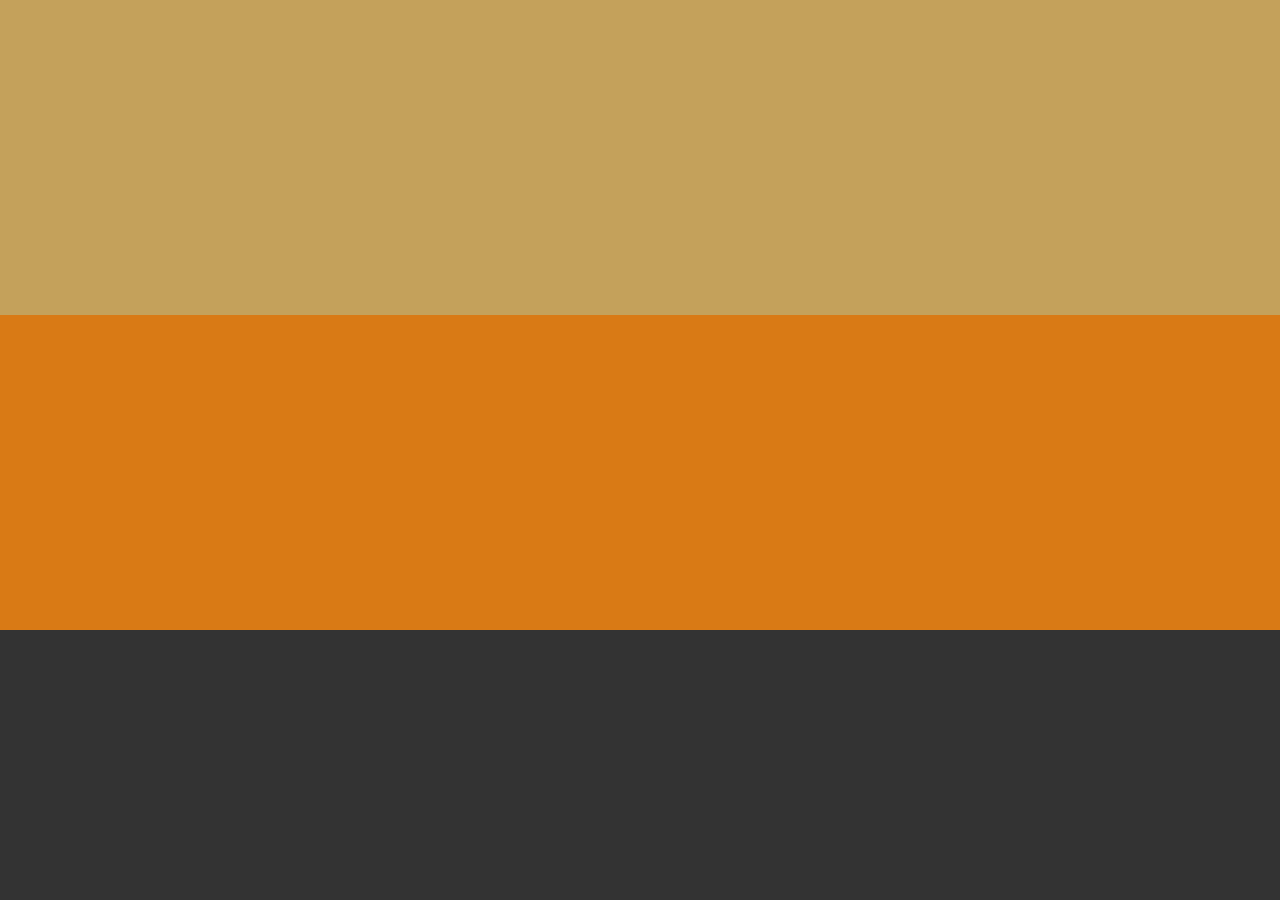
==== home.html @ 91d64789 "Add files via upload" ====
<!doctype html>
<html lang="pt-br">
  <head>
    <meta charset="UTF-8" />
    <meta name="viewport" content="width=device-width, initial-scale=1.0" />
    <title>Skins</title>
    <link rel="stylesheet" href="./assets/css/home.css" />
    <script src="./assets/js/index.js" defer></script>
  </head>
  <body>
    <main>
      <header></header>
      <section class="game" id="lol">
      </section>

      <section class="game" id="cs2">
      </section>

      <footer></footer>

    </main>
  </body>
</html>
---- assets/css/home.css ----
*{
    margin: 0;
    padding: 0;
    box-sizing: border-box;
}
main{
    width: 100%;
    height: 100vh;
    background: #333;
}
section{
    width: 100%;
    height: 35vh;
    float: left; /* descolar do main */
    padding: 1%;
}
#lol{
    background: #c4a15b;
}
#cs2{
    background: #d97A15;
}
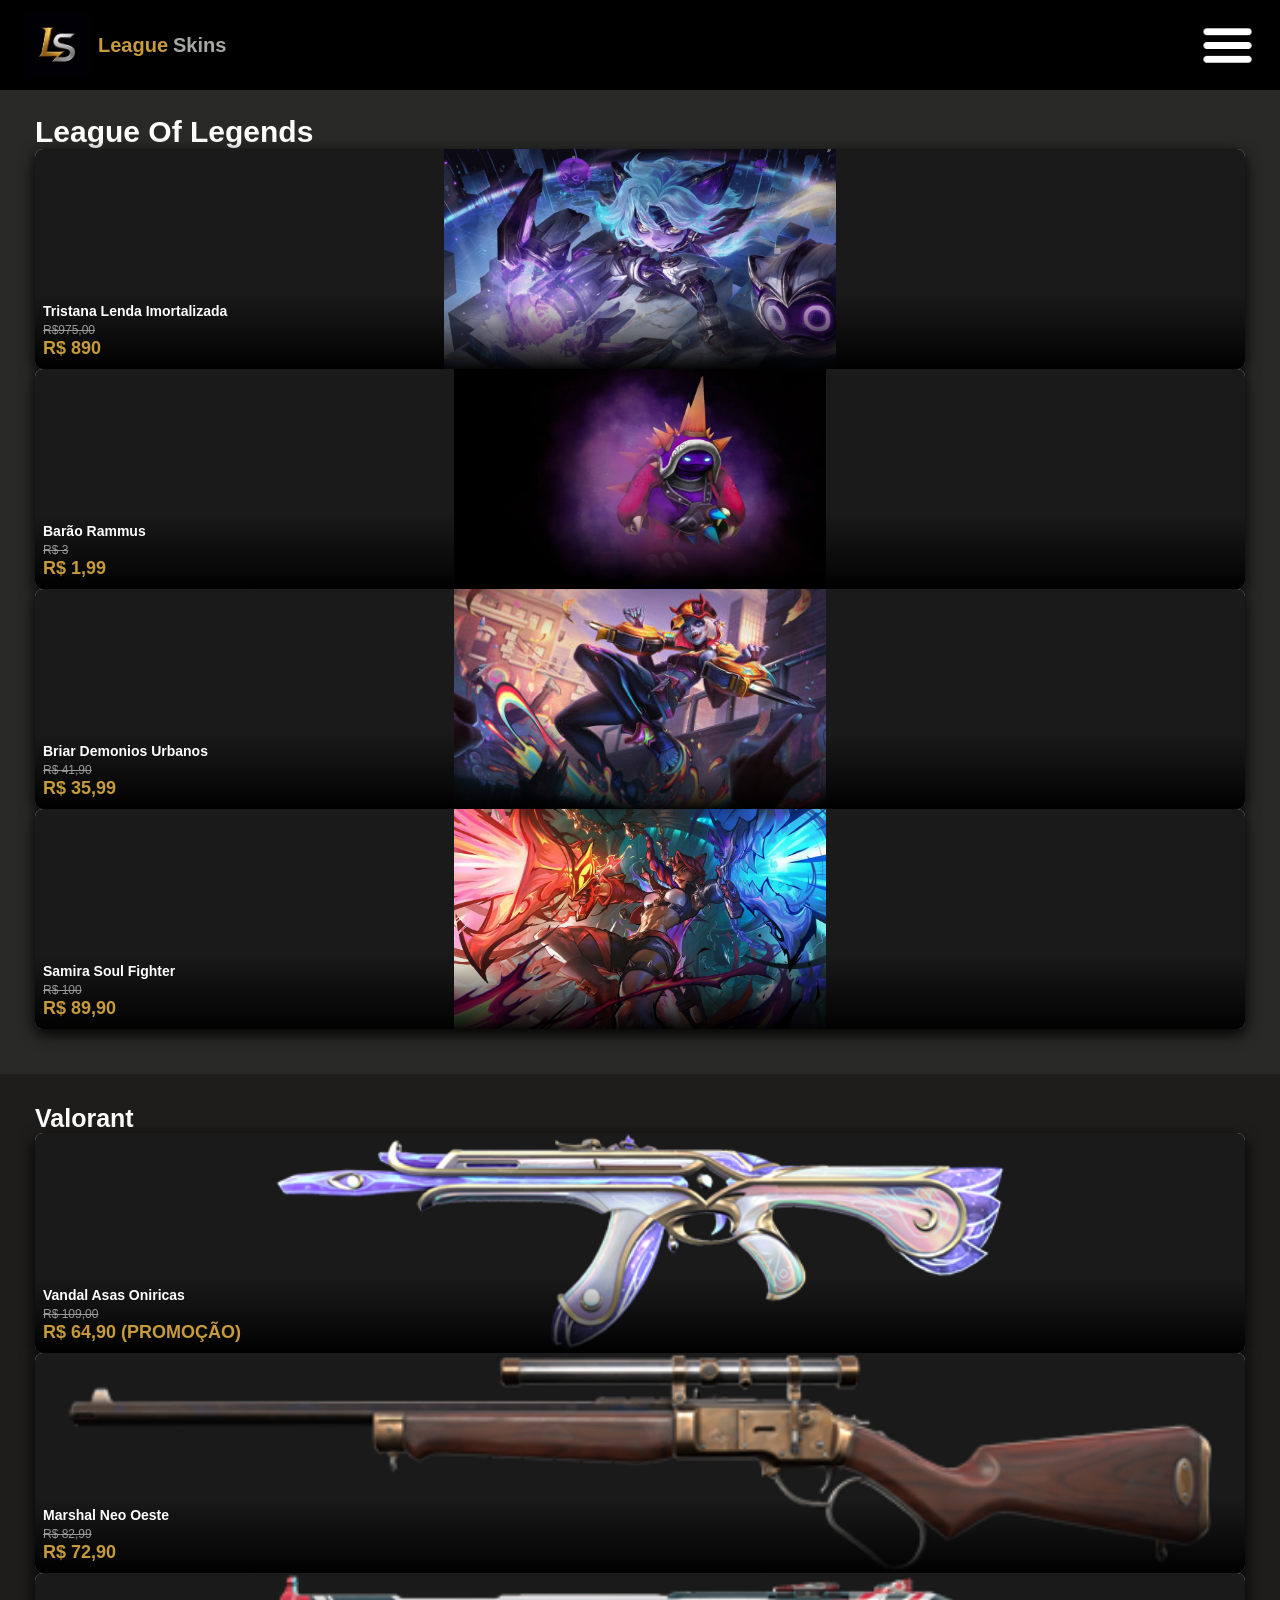
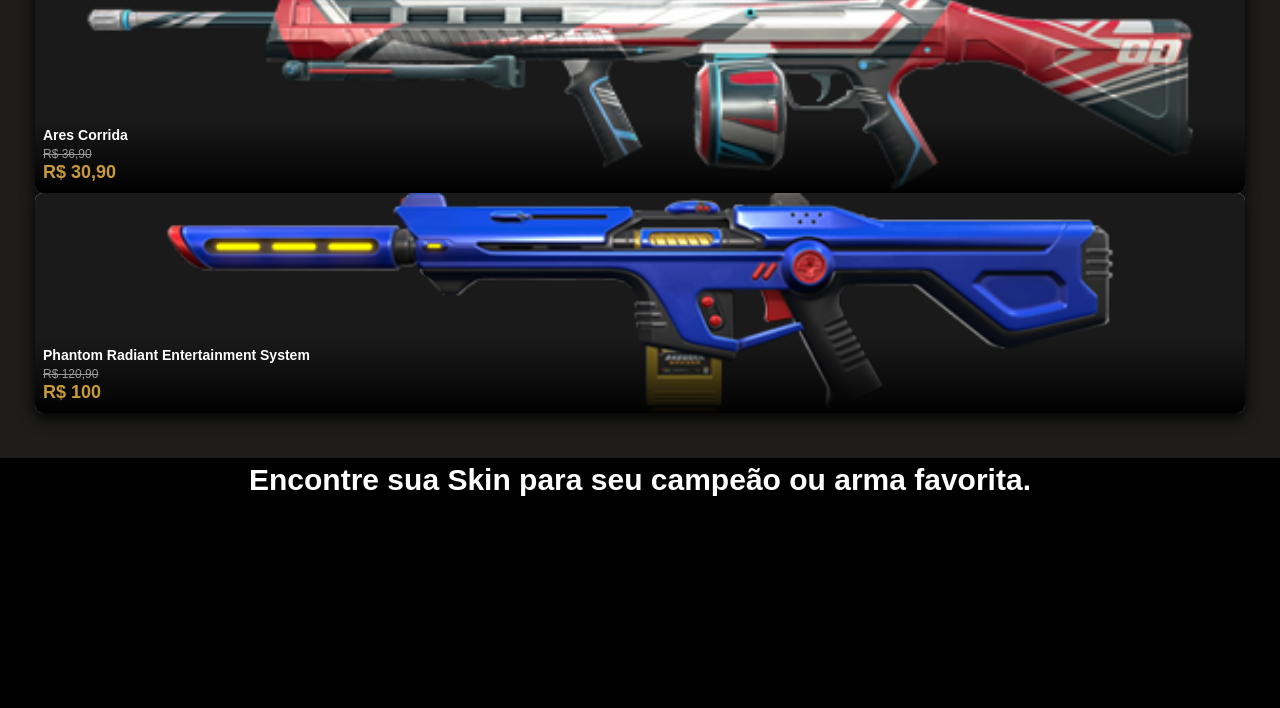
==== commit 64aff838: "Add files via upload" ====
--- a/home.html
+++ b/home.html
@@ -1,23 +1,113 @@
-<!doctype html>
+<!doctype html> 
 <html lang="pt-br">
-  <head>
+<head>
     <meta charset="UTF-8" />
     <meta name="viewport" content="width=device-width, initial-scale=1.0" />
-    <title>Skins</title>
+    <title>League Skins</title>
     <link rel="stylesheet" href="./assets/css/home.css" />
+    <link rel="shortcut icon" href="./img/league-skins.png" type="image">
     <script src="./assets/js/index.js" defer></script>
-  </head>
-  <body>
+</head>
+
+<body>
+
+    <header>
+        <img src="./img/league-skins.png" alt="league-skins">
+        <h3>League</h3>
+        <h4>Skins</h4>
+        <img id="options" src="./img/options.png" alt="Opções">
+    </header>
+
     <main>
-      <header></header>
-      <section class="game" id="lol">
-      </section>
 
-      <section class="game" id="cs2">
-      </section>
+        <section id="LOL">
 
-      <footer></footer>
 
+            <h1>League Of Legends</h1>
+
+            
+<div class="quadrado">
+    <img src="./img/tristana-lenda.png" alt="Tristana Lenda Imortalizada">
+    <div class="info">
+        <p>Tristana Lenda Imortalizada</p>
+        <span class="preco-antigo">R$975,00</span>
+        <span class="preco">R$ 890</span>
+    </div>
+</div>
+
+<div class="quadrado">
+    <img src="./img/barão-rammus.webp" alt="a-skin-mais-linda">
+    <div class="info">
+        <p>Barão Rammus</p>
+        <span class="preco-antigo">R$ 3</span>
+        <span class="preco">R$ 1,99 </span>
+    </div>
+</div>
+
+<div class="quadrado">
+    <img src="./img/Briar_1.jpg" alt="Briar">
+    <div class="info">
+        <p>Briar Demonios Urbanos</p>
+        <span class="preco-antigo">R$ 41,90</span>
+        <span class="preco">R$ 35,99 </span>
+    </div>
+</div>
+
+<div class="quadrado">
+    <img src="./img/samira-soul.webp" alt="Skin-feia">
+    <div class="info">
+        <p>Samira Soul Fighter</p>
+        <span class="preco-antigo">R$ 100</span>
+        <span class="preco">R$ 89,90</span>
+    </div>
+</div>
+        </section>
+        <section id="valorant">
+            <h2>Valorant</h2>
+
+            
+<div class="quadrado">
+    <img src="./img/vandal-fadinha.png">
+    <div class="info">
+        <p>Vandal Asas Oniricas</p>
+        <span class="preco-antigo">R$ 109,00</span>
+        <span class="preco">R$ 64,90 (PROMOÇÃO)</span>
+    </div>
+</div>
+
+<div class="quadrado">
+    <img src="./img/marshal-velho.png">
+    <div class="info">
+        <p>Marshal Neo Oeste</p>
+        <span class="preco-antigo">R$ 82,99</span>
+        <span class="preco">R$ 72,90</span>
+    </div>
+</div>
+
+<div class="quadrado">
+    <img src="./img/ares-corrida.png">
+    <div class="info">
+        <p>Ares Corrida</p>
+        <span class="preco-antigo">R$ 36,90</span>
+        <span class="preco">R$ 30,90</span>
+    </div>
+</div>
+
+<div class="quadrado">
+    <img src="./img/phantom-arcade.png">
+    <div class="info">
+        <p>Phantom Radiant Entertainment System</p>
+        <span class="preco-antigo">R$ 120,90</span>
+        <span class="preco">R$ 100</span>
+    </div>
+</div>
+
+        </section>
     </main>
-  </body>
-</html>
+    <footer>
+        <h1 id="slogan-foda">Encontre sua Skin para seu campeão ou arma favorita.</h1>
+    </footer>
+
+</body>
+
+</html>
--- a/assets/css/home.css
+++ b/assets/css/home.css
@@ -1,22 +1,226 @@
-*{
+* {
     margin: 0;
     padding: 0;
     box-sizing: border-box;
 }
-main{
-    width: 100%;
-    height: 100vh;
-    background: #333;
-}
-section{
-    width: 100%;
-    height: 35vh;
-    float: left; /* descolar do main */
-    padding: 1%;
-}
-#lol{
-    background: #c4a15b;
-}
-#cs2{
-    background: #d97A15;
-}+
+body {
+    background-color: #000;
+    font-family: Arial, Helvetica, sans-serif;
+}
+
+header {
+    height: 90px;
+    background-color: #000000;
+    display: flex;
+    align-items: center;
+    padding: 0 25px;
+}
+
+header > img{
+    width: 65px;
+    height: 65px;
+    object-fit: contain;
+}
+
+header h3 {
+    color: #C79B3B;
+    font-size: 20px;
+    margin-left: 8px;
+}
+
+header h4 {
+    color: #a7a9a6;
+    font-size: 20px;
+    margin-left: 5px;
+}
+
+#options {
+    width: 55px;
+    height: 55px;
+    margin-left: auto;
+    object-fit: contain;
+}
+
+section {
+    width: 100%;
+    min-height: 380px;
+    background-color: #272625;
+    padding: 25px 35px 45px;
+}
+
+#LOL {
+    background-color: #292a27;
+}
+
+#valorant {
+    background-color: #1e1d1c;
+    padding-top: 30px;
+}
+
+h1,
+h2 {
+    color: white;
+}
+
+h1 {
+    font-size: 30px;
+}
+
+h2 {
+    font-size: 25px;
+}
+
+.cards {
+    width: 100%;
+    max-width: 1250px;
+    margin: 35px auto 0;
+    display: grid;
+    grid-template-columns: repeat(4, 1fr);
+    gap: 25px;
+}
+
+.quadrado {
+    width: 100%;
+    height: 240px;
+    background-color: #efeb07;
+    border-radius: 8px;
+    overflow: hidden;
+    position: relative;
+    transition: 0.3s;
+    box-shadow: 0 5px 15px rgba(218, 252, 1, 0.4);
+}
+
+.quadrado img {
+    width: 100%;
+    height: 100%;
+    object-fit: contain;
+    display: block;
+    transition: 0.3s;
+    background-color: #f2f210;
+}
+
+.quadrado p {
+    position: absolute;
+    bottom: 0;
+    left: 0;
+    width: 100%;
+    padding: 12px 8px;
+    color: white;
+    font-size: 15px;
+    font-weight: bold;
+    background: linear-gradient(
+        transparent,
+        rgba(0, 0, 0, 0.9)
+    );
+}
+
+
+
+.quadrado:hover {
+    transform: translateY(-8px);
+    box-shadow: 0 10px 25px rgba(137, 55, 238, 0.4);
+}
+
+.quadrado:hover img {
+    transform: scale(1.05);
+}
+
+
+footer {
+    width: 100%;
+    height: 250px;
+    background-color: #000;
+    display: flex;
+    justify-content: center;
+    align-items: flex-start;
+    padding-top: 5px;
+}
+
+
+#slogan {
+    font-size: 30px;
+    background: linear-gradient(
+
+    );
+    -webkit-background-clip: text;
+    -webkit-text-fill-color: transparent;
+}
+
+.cards {
+    width: 100%;
+    max-width: 1150px;
+    margin: 30px auto 0;
+    display: grid;
+    grid-template-columns: repeat(4, 1fr);
+    gap: 20px;
+}
+
+.quadrado {
+    width: 100%;
+    height: 220px;
+    background-color: #c8c3c3;
+    border-radius: 8px;
+    overflow: hidden;
+    position: relative;
+    transition: 0.3s;
+    box-shadow: 0 5px 15px ;
+}
+
+.quadrado img {
+    width: 100%;
+    height: 100%;
+    object-fit: contain;
+    display: block;
+    transition: 0.3s;
+    background-color: #1a1a1a;
+}
+
+.quadrado .info {
+    position: absolute;
+    bottom: 0;
+    left: 0;
+    width: 100%;
+    padding: 10px 8px;
+    color: white;
+    background: linear-gradient(
+        transparent,
+        rgba(0, 0, 0, 0.95)
+    );
+}
+
+.quadrado .info p {
+    position: static;
+    width: auto;
+    padding: 0;
+    color: white;
+    font-size: 14px;
+    font-weight: bold;
+    background: none;
+}
+
+.preco-antigo {
+    display: block;
+    margin-top: 4px;
+    color: #999;
+    font-size: 12px;
+    text-decoration: line-through;
+}
+
+.preco {
+    display: block;
+    margin-top: 1px;
+    color: #C79B3B;
+    font-size: 18px;
+    font-weight: bold;
+}
+
+.quadrado:hover {
+    transform: translateY(-8px);
+    box-shadow: 0 10px 25px rgba(0, 0, 0, 0.4);
+}
+
+.quadrado:hover img {
+    transform: scale(1.05);
+}
+
